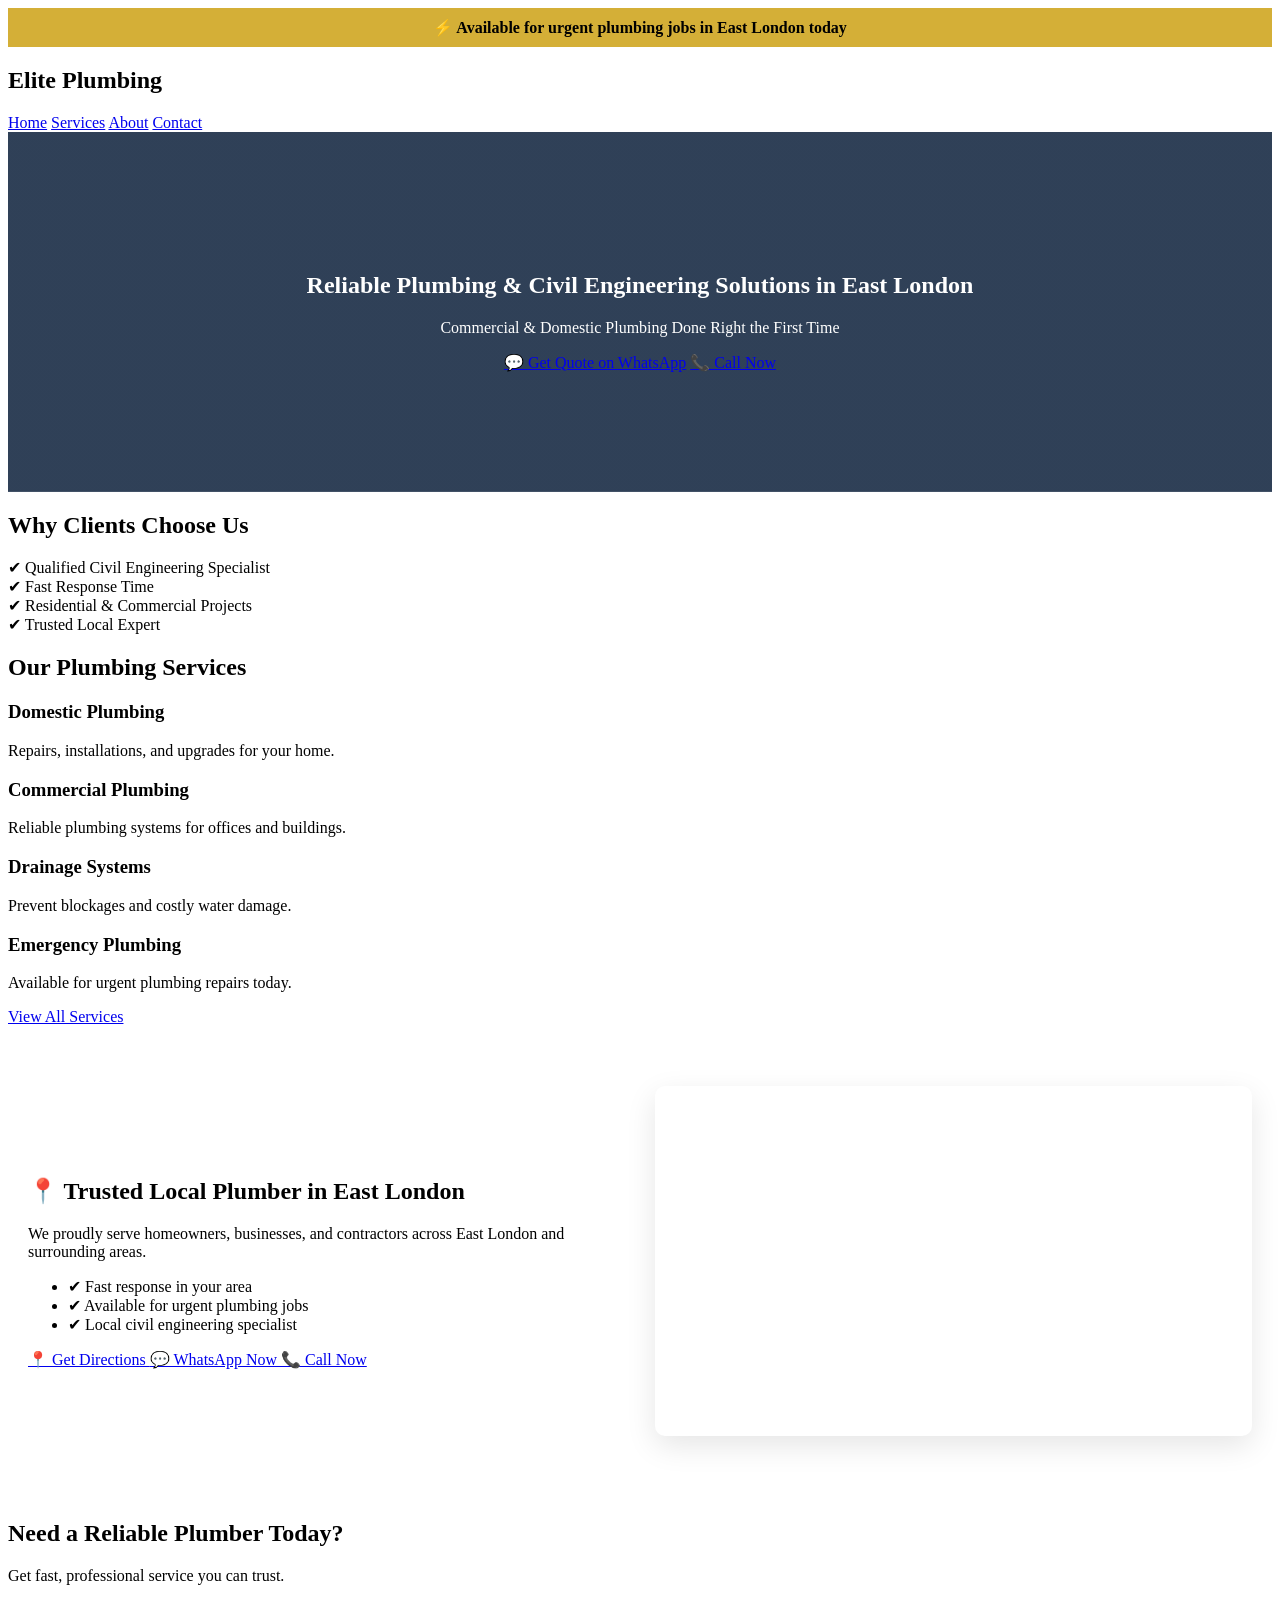
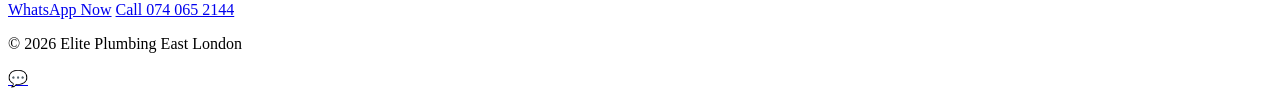
==== Index.html @ 60468cb2 "Add initial HTML structure for plumbing services website Initial HTML structure for Elite Plumbing w" ====
<!DOCTYPE html>
<html lang="en">
<head>
<meta charset="UTF-8">
<meta name="viewport" content="width=device-width, initial-scale=1.0">

<title>Plumber East London | Reliable Civil Engineering Plumbing Services</title>

<meta name="description" content="Looking for a reliable plumber in East London? We provide fast, professional commercial & domestic plumbing services. Call or WhatsApp now.">

<meta name="keywords" content="Plumber East London, Emergency Plumber East London, Commercial Plumbing Eastern Cape">

<link rel="stylesheet" href="style.css">

<style>
/* HERO BG */
.hero {
background: linear-gradient(rgba(11,31,58,0.85), rgba(11,31,58,0.85)),
url('https://images.unsplash.com/photo-1581578731548-c64695cc6952');
background-size: cover;
background-position: center;
color: white;
padding: 120px 20px;
text-align: center;
}

/* MAP SECTION */
.map-section {
padding: 60px 20px;
background: #ffffff;
}

.map-container {
display: grid;
grid-template-columns: repeat(auto-fit, minmax(300px, 1fr));
gap: 30px;
align-items: center;
}

.map-frame iframe {
border-radius: 10px;
box-shadow: 0 10px 30px rgba(0,0,0,0.1);
}

/* URGENCY BAR */
.urgency {
background: #d4af37;
color: #000;
text-align: center;
padding: 10px;
font-weight: 600;
}
</style>

</head>

<body>

<div class="urgency">
⚡ Available for urgent plumbing jobs in East London today
</div>

<header>
<h2>Elite Plumbing</h2>
<nav>
<a href="index.html">Home</a>
<a href="services.html">Services</a>
<a href="about.html">About</a>
<a href="contact.html">Contact</a>
</nav>
</header>

<!-- HERO -->
<section class="hero">
<h1>Reliable Plumbing & Civil Engineering Solutions in East London</h1>
<p>Commercial & Domestic Plumbing Done Right the First Time</p>

<a href="https://wa.me/27740652144?text=Hi,%20I%20need%20a%20plumber%20in%20East%20London" class="btn primary">💬 Get Quote on WhatsApp</a>

<a href="tel:0740652144" class="btn secondary">📞 Call Now</a>
</section>

<!-- TRUST -->
<section class="section">
<h2>Why Clients Choose Us</h2>

<div class="grid">
<div class="card">✔ Qualified Civil Engineering Specialist</div>
<div class="card">✔ Fast Response Time</div>
<div class="card">✔ Residential & Commercial Projects</div>
<div class="card">✔ Trusted Local Expert</div>
</div>
</section>

<!-- SERVICES -->
<section class="section">
<h2>Our Plumbing Services</h2>

<div class="grid">
<div class="card">
<h3>Domestic Plumbing</h3>
<p>Repairs, installations, and upgrades for your home.</p>
</div>

<div class="card">
<h3>Commercial Plumbing</h3>
<p>Reliable plumbing systems for offices and buildings.</p>
</div>

<div class="card">
<h3>Drainage Systems</h3>
<p>Prevent blockages and costly water damage.</p>
</div>

<div class="card">
<h3>Emergency Plumbing</h3>
<p>Available for urgent plumbing repairs today.</p>
</div>
</div>

<a href="services.html" class="btn primary">View All Services</a>
</section>

<!-- GOOGLE MAP CONVERSION SECTION -->
<section class="map-section">

<div class="map-container">

<div>
<h2>📍 Trusted Local Plumber in East London</h2>

<p>
We proudly serve homeowners, businesses, and contractors across East London and surrounding areas.
</p>

<ul>
<li>✔ Fast response in your area</li>
<li>✔ Available for urgent plumbing jobs</li>
<li>✔ Local civil engineering specialist</li>
</ul>

<a href="https://www.google.com/maps/search/?api=1&query=East+London+South+Africa" target="_blank" class="btn primary">
📍 Get Directions
</a>

<a href="https://wa.me/27740652144?text=Hi,%20I%20need%20a%20plumber%20near%20me" class="btn primary">
💬 WhatsApp Now
</a>

<a href="tel:0740652144" class="btn secondary">
📞 Call Now
</a>

</div>

<div class="map-frame">
<iframe 
src="https://maps.google.com/maps?q=East%20London%20South%20Africa&t=&z=13&ie=UTF8&iwloc=&output=embed"
width="100%" height="350" style="border:0;" allowfullscreen="" loading="lazy">
</iframe>
</div>

</div>

</section>

<!-- CTA -->
<section class="cta">
<h2>Need a Reliable Plumber Today?</h2>
<p>Get fast, professional service you can trust.</p>

<a href="https://wa.me/27740652144" class="btn primary">WhatsApp Now</a>
<a href="tel:0740652144" class="btn secondary">Call 074 065 2144</a>
</section>

<footer>
<p>© 2026 Elite Plumbing East London</p>
</footer>

<!-- FLOATING WHATSAPP -->
<a href="https://wa.me/27740652144?text=Hi,%20I%20need%20a%20quote" class="whatsapp">💬</a>

</body>
</html>
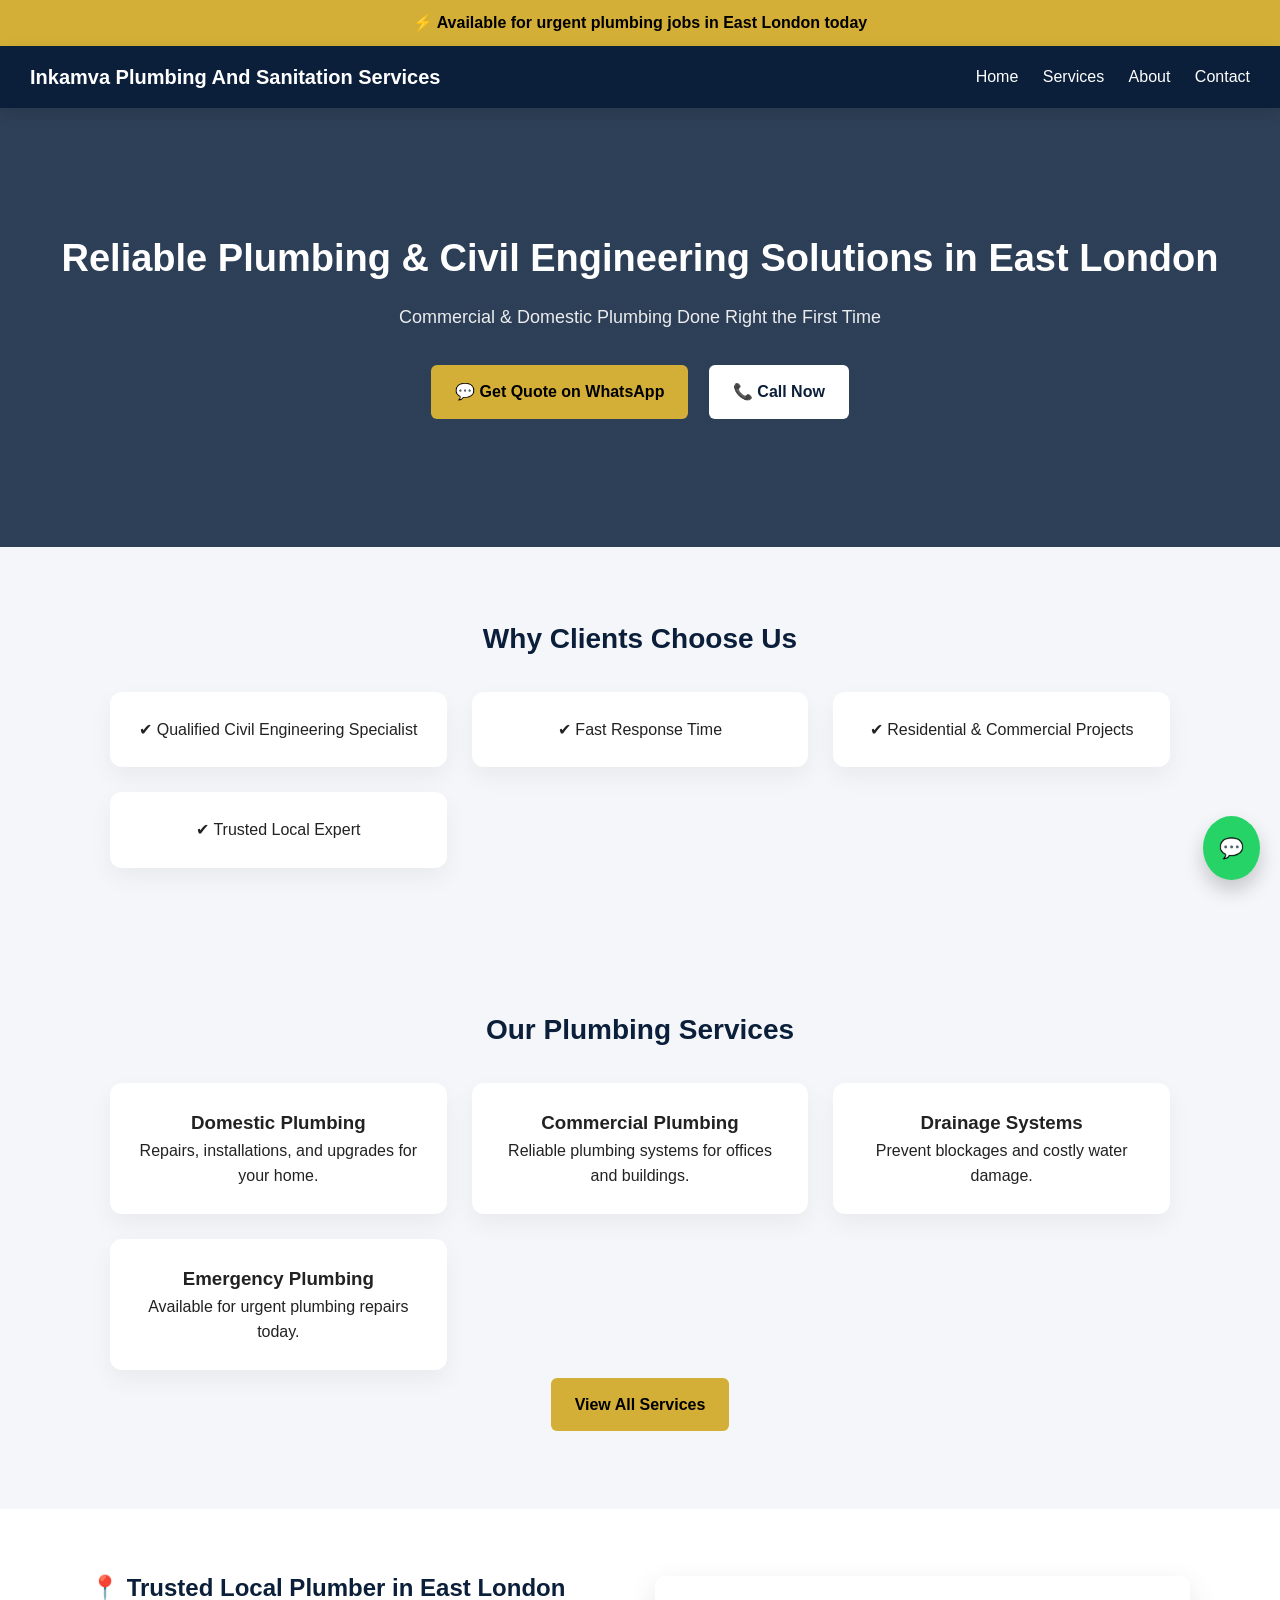
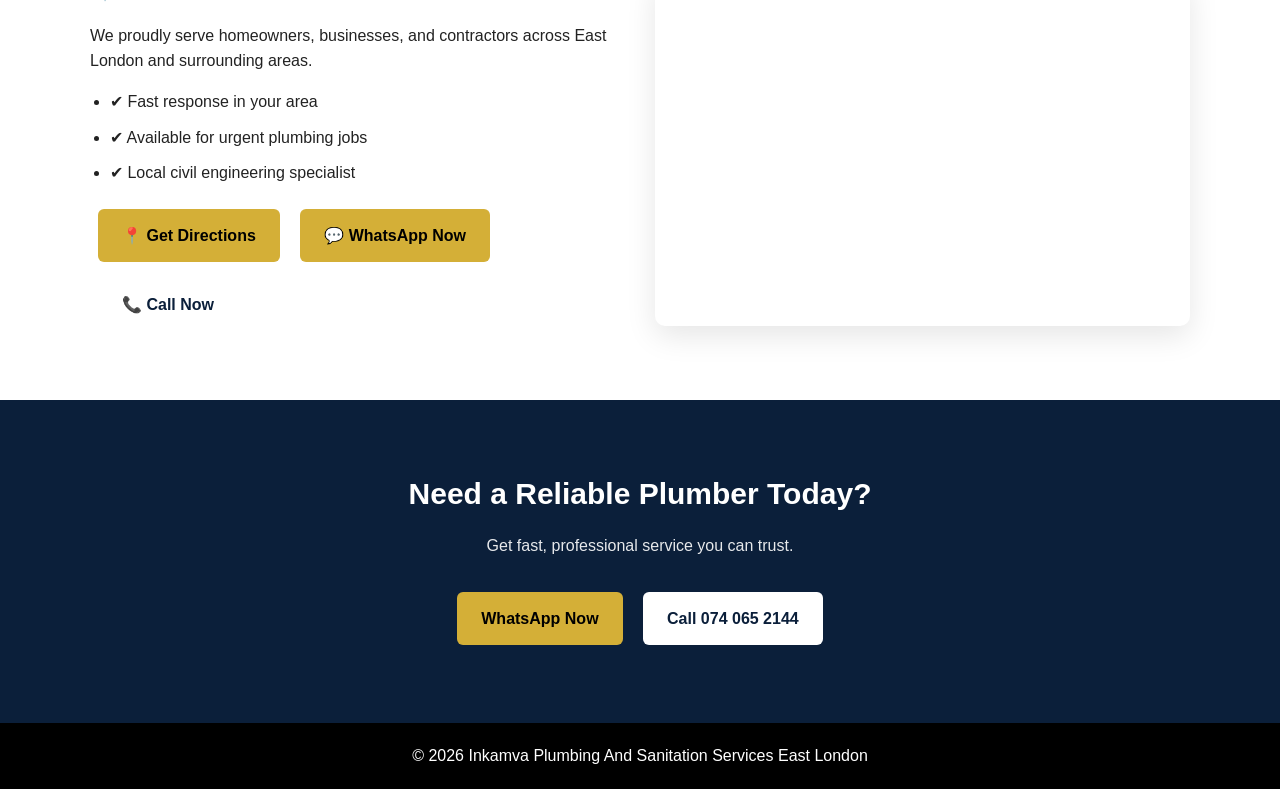
==== commit a2fee91d: "Update title and footer for plumbing services" ====
--- a/Index.html
+++ b/Index.html
@@ -4,7 +4,7 @@
 <meta charset="UTF-8">
 <meta name="viewport" content="width=device-width, initial-scale=1.0">
 
-<title>Plumber East London | Reliable Civil Engineering Plumbing Services</title>
+<title>Inkamva  Plumbing  And Sanitation  Services | Reliable Civil Engineering Plumbing Services</title>
 
 <meta name="description" content="Looking for a reliable plumber in East London? We provide fast, professional commercial & domestic plumbing services. Call or WhatsApp now.">
 
@@ -61,7 +61,7 @@
 </div>
 
 <header>
-<h2>Elite Plumbing</h2>
+<h2>Inkamva  Plumbing  And Sanitation  Services</h2>
 <nav>
 <a href="index.html">Home</a>
 <a href="services.html">Services</a>
@@ -174,7 +174,7 @@
 </section>
 
 <footer>
-<p>© 2026 Elite Plumbing East London</p>
+<p>© 2026 Inkamva  Plumbing  And Sanitation  Services East London</p>
 </footer>
 
 <!-- FLOATING WHATSAPP -->
--- a/style.css
+++ b/style.css
@@ -0,0 +1,242 @@
+/* RESET */
+* {
+margin: 0;
+padding: 0;
+box-sizing: border-box;
+font-family: 'Poppins', sans-serif;
+}
+
+body {
+background: #f4f6f9;
+color: #222;
+line-height: 1.6;
+}
+
+/* HEADER */
+header {
+position: sticky;
+top: 0;
+background: #0b1f3a;
+color: #fff;
+padding: 15px 30px;
+display: flex;
+justify-content: space-between;
+align-items: center;
+z-index: 1000;
+box-shadow: 0 5px 15px rgba(0,0,0,0.1);
+}
+
+header h2 {
+font-size: 20px;
+}
+
+nav  a{
+color: #fff;
+margin-left: 20px;
+text-decoration: none;
+font-weight: 500;
+transition: 0.3s;
+}
+
+nav  a:hover {
+color: #d4af37;
+}
+
+/* HERO */
+.hero h1 {
+font-size: 38px;
+margin-bottom: 15px;
+font-weight: 700;
+}
+
+.hero p {
+font-size: 18px;
+margin-bottom: 25px;
+opacity: 0.9;
+}
+
+/* BUTTONS */
+.btn {
+display: inline-block;
+padding: 14px 24px;
+border-radius: 6px;
+text-decoration: none;
+font-weight: 600;
+margin: 8px;
+transition: 0.3s ease;
+}
+
+.primary {
+background: #d4af37;
+color: #000;
+}
+
+.primary:hover {
+background: #c19b2e;
+transform: translateY(-2px);
+}
+
+.secondary {
+background: #fff;
+color: #0b1f3a;
+}
+
+.secondary:hover {
+transform: translateY(-2px);
+}
+
+/* SECTIONS */
+.section {
+padding: 70px 20px;
+text-align: center;
+max-width: 1100px;
+margin: auto;
+}
+
+.section h2 {
+font-size: 28px;
+color: #0b1f3a;
+margin-bottom: 30px;
+}
+
+/* GRID */
+.grid {
+display: grid;
+grid-template-columns: repeat(auto-fit, minmax(250px, 1fr));
+gap: 25px;
+}
+
+/* CARDS */
+.card {
+background: #fff;
+padding: 25px;
+border-radius: 12px;
+box-shadow: 0 10px 25px rgba(0,0,0,0.05);
+transition: 0.3s ease;
+opacity: 1;
+transform: translateY(0);
+}
+
+.card:hover {
+transform: translateY(-5px);
+box-shadow: 0 15px 35px rgba(0,0,0,0.1);
+}
+
+/* CTA */
+.cta {
+background: #0b1f3a;
+color: #fff;
+padding: 70px 20px;
+text-align: center;
+}
+
+.cta h2 {
+margin-bottom: 15px;
+font-size: 30px;
+}
+
+.cta p {
+margin-bottom: 25px;
+opacity: 0.9;
+}
+
+/* URGENCY BAR */
+.urgency {
+background: #d4af37;
+color: #000;
+text-align: center;
+padding: 10px;
+font-weight: 600;
+}
+
+/* MAP SECTION */
+.map-section {
+padding: 70px 20px;
+background: #fff;
+}
+
+.map-container {
+display: grid;
+grid-template-columns: repeat(auto-fit, minmax(300px, 1fr));
+gap: 40px;
+align-items: center;
+max-width: 1100px;
+margin: auto;
+}
+
+.map-container h2 {
+color: #0b1f3a;
+margin-bottom: 15px;
+}
+
+.map-container ul {
+margin: 15px 0;
+padding-left: 20px;
+}
+
+.map-container li {
+margin-bottom: 10px;
+}
+
+.map-frame iframe {
+width: 100%;
+border-radius: 12px;
+box-shadow: 0 15px 30px rgba(0,0,0,0.1);
+}
+
+/* FOOTER */
+footer {
+background: #000;
+color: #fff;
+text-align: center;
+padding: 20px;
+}
+
+/* WHATSAPP FLOAT */
+.whatsapp {
+position: fixed;
+bottom: 20px;
+right: 20px;
+background: #25D366;
+color: #fff;
+padding: 16px;
+border-radius: 50%;
+font-size: 20px;
+text-decoration: none;
+box-shadow: 0 10px 20px rgba(0,0,0,0.2);
+transition: 0.3s;
+}
+
+.whatsapp:hover {
+transform: scale(1.1);
+}
+
+/* ANIMATIONS */
+.show {
+opacity: 1 !important;
+transform: translateY(0) !important;
+}
+
+@media (max-width: 768px) {
+nav {
+display: flex;
+flex-direction: row;
+gap: 10px;
+}
+
+
+.hero h1 {
+font-size: 28px;
+}
+
+.section h2 {
+font-size: 24px;
+}
+
+
+.btn {
+width: 90%;
+max-width: 300px;
+}
+
+}
